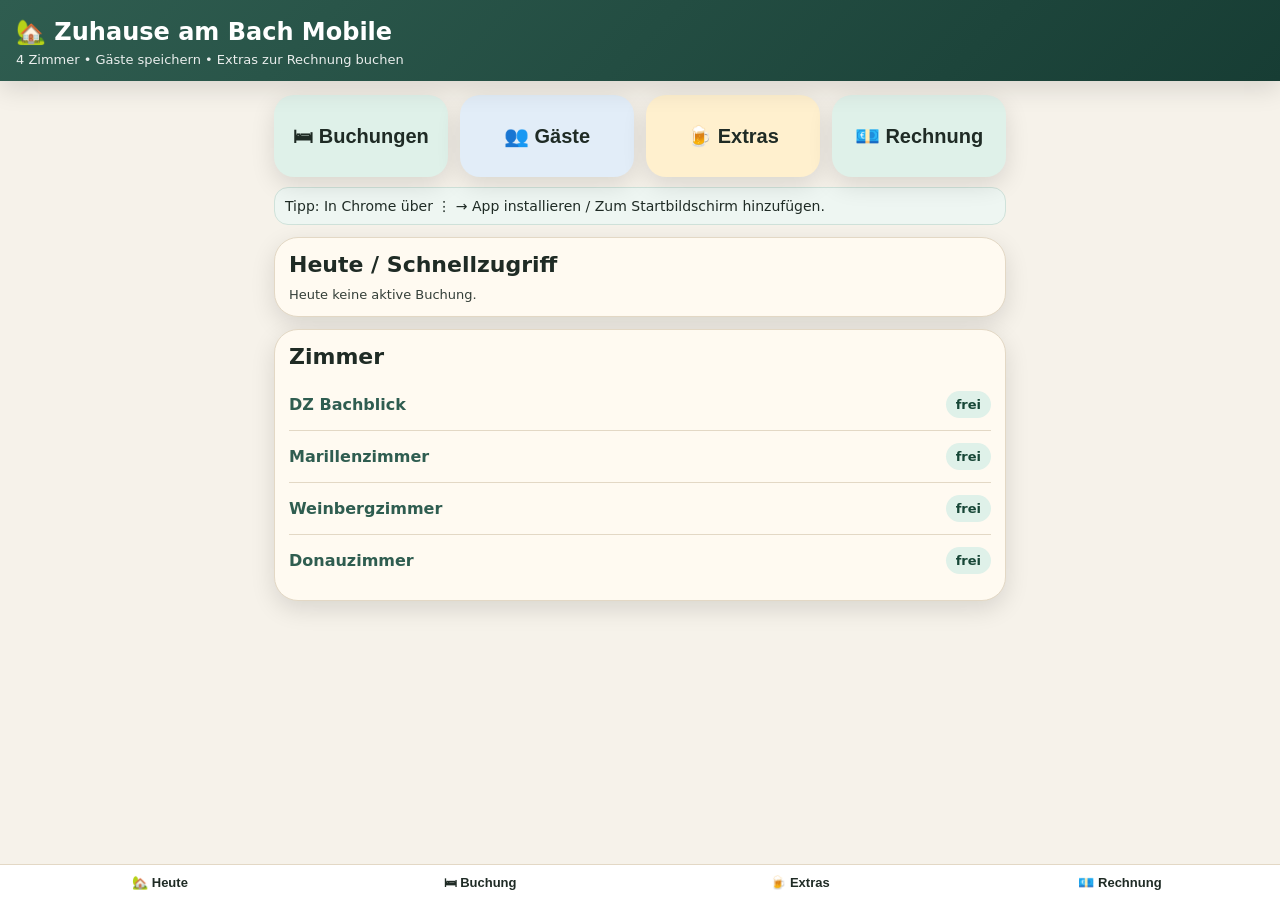
==== index.html @ 5437225a "V5 V5" ====
<!doctype html>
<html lang="de">
<head>
<meta charset="utf-8">
<meta name="viewport" content="width=device-width, initial-scale=1, viewport-fit=cover">
<meta name="theme-color" content="#2f5d50">
<link rel="manifest" href="manifest.webmanifest">
<link rel="apple-touch-icon" href="icon.svg">
<title>Zuhause am Bach Mobile</title>
<style>
:root{
  --bg:#f6f2ea; --card:#fffaf1; --ink:#1f2b25; --muted:#66736b;
  --green:#2f5d50; --gold:#d89b34; --red:#b64735; --blue:#456c93;
  --line:#e3d8c5; --shadow:0 8px 24px rgba(0,0,0,.12);
}
*{box-sizing:border-box}
body{margin:0;font-family:system-ui,-apple-system,Segoe UI,Roboto,Arial,sans-serif;background:var(--bg);color:var(--ink)}
header{position:sticky;top:0;z-index:10;background:linear-gradient(135deg,#2f5d50,#173d34);color:white;padding:18px 16px 14px;box-shadow:var(--shadow)}
h1{font-size:24px;margin:0 0 6px;font-weight:900}
.small{font-size:13px;opacity:.9}
main{padding:14px;max-width:760px;margin:0 auto 82px}
.grid{display:grid;grid-template-columns:1fr 1fr;gap:12px}
.btn,.bigbtn{border:0;border-radius:20px;padding:18px 12px;font-size:20px;font-weight:900;background:var(--card);box-shadow:var(--shadow);color:var(--ink);min-height:82px}
.bigbtn{width:100%;margin:8px 0;text-align:left}
.btn:active,.bigbtn:active{transform:scale(.98)}
.green{background:#dff1e9}.gold{background:#fff0ce}.red{background:#ffe1db}.blue{background:#e2edf8}
.card{background:var(--card);border:1px solid var(--line);border-radius:24px;padding:14px;margin:12px 0;box-shadow:var(--shadow)}
.card h2{margin:0 0 10px;font-size:22px}
.row{display:flex;gap:10px;align-items:center;justify-content:space-between;border-top:1px solid var(--line);padding:12px 0}
.row:first-of-type{border-top:0}
.pill{display:inline-block;border-radius:999px;padding:6px 10px;font-size:13px;font-weight:900;background:#eee}
.room{font-weight:900;color:var(--green)}
input,select,textarea{width:100%;font-size:18px;padding:14px;border-radius:14px;border:1px solid var(--line);background:white;margin:6px 0 10px}
label{font-weight:900;font-size:14px;color:var(--muted)}
.hidden{display:none}
.nav{position:fixed;bottom:0;left:0;right:0;background:white;border-top:1px solid var(--line);display:grid;grid-template-columns:repeat(4,1fr);gap:0;z-index:20}
.nav button{border:0;background:white;padding:10px 4px;font-size:13px;font-weight:900;color:var(--ink)}
.total{font-size:30px;font-weight:900;color:var(--green)}
.itembtn{font-size:18px;min-height:68px;padding:12px}
.danger{background:#ffe1db;color:#8a2416}
.ok{background:#dff1e9;color:#174737}
.notice{font-size:14px;background:#eef6f2;border:1px solid #cfe2da;border-radius:14px;padding:10px;margin-top:10px}
@media (min-width:700px){.grid{grid-template-columns:repeat(4,1fr)}}
</style>
</head>
<body>
<header>
  <h1>🏡 Zuhause am Bach Mobile</h1>
  <div class="small">4 Zimmer • Gäste speichern • Extras zur Rechnung buchen</div>
</header>

<main>
<section id="home">
  <div class="grid">
    <button class="btn green" onclick="show('bookings')">🛏 Buchungen</button>
    <button class="btn blue" onclick="show('guests')">👥 Gäste</button>
    <button class="btn gold" onclick="show('extras')">🍺 Extras</button>
    <button class="btn green" onclick="show('invoice')">💶 Rechnung</button>
  </div>
  <div class="notice" id="installHint">Tipp: In Chrome über ⋮ → App installieren / Zum Startbildschirm hinzufügen.</div>
  <div class="card">
    <h2>Heute / Schnellzugriff</h2>
    <div id="todayList"></div>
  </div>
  <div class="card">
    <h2>Zimmer</h2>
    <div id="roomStatus"></div>
  </div>
</section>

<section id="bookings" class="hidden">
  <button class="bigbtn green" onclick="newBooking()">➕ Neue Buchung</button>
  <div class="card"><h2>Buchungen</h2><div id="bookingList"></div></div>
</section>

<section id="guests" class="hidden">
  <button class="bigbtn green" onclick="newGuest()">➕ Neuen Gast hinzufügen</button>
  <div class="card">
    <h2>Gespeicherte Gäste</h2>
    <input id="guestSearch" placeholder="Gast suchen..." oninput="renderGuests()">
    <div id="guestList"></div>
  </div>
</section>

<section id="editGuest" class="hidden">
  <div class="card">
    <h2 id="guestFormTitle">Gast</h2>
    <input type="hidden" id="guestId">
    <label>Name</label><input id="guestName">
    <label>Telefon</label><input id="guestPhone">
    <label>E-Mail</label><input id="guestEmail">
    <label>Notizen</label><textarea id="guestNotes" rows="3"></textarea>
    <button class="bigbtn green" onclick="saveGuest()">💾 Gast speichern</button>
    <button class="bigbtn" onclick="show('guests')">Zurück</button>
  </div>
</section>

<section id="editBooking" class="hidden">
  <div class="card">
    <h2 id="bookingFormTitle">Buchung</h2>
    <input type="hidden" id="bookingId">
    <label>Gast</label><select id="bookingGuest"></select>
    <button class="bigbtn blue" onclick="newGuestFromBooking()">➕ Gast neu hinzufügen</button>
    <label>Zimmer</label><select id="bookingRoom"></select>
    <label>Anreise</label><input id="bookingArrival" type="date">
    <label>Abreise</label><input id="bookingDeparture" type="date">
    <label>Personen</label><input id="bookingPersons" type="number" min="1" value="2">
    <label>Zimmerpreis pro Nacht</label><input id="bookingPrice" type="number" step="0.01" value="89">
    <label>Frühstück</label>
    <select id="bookingBreakfast"><option value="kein">kein</option><option value="normal">normal</option><option value="vegetarisch">vegetarisch</option><option value="vegan">vegan</option></select>
    <button class="bigbtn green" onclick="saveBooking()">💾 Buchung speichern</button>
    <button class="bigbtn danger" onclick="deleteBooking()">🗑 Buchung löschen</button>
    <button class="bigbtn" onclick="show('bookings')">Zurück</button>
  </div>
</section>

<section id="extras" class="hidden">
  <div class="card"><h2>Gast / Buchung auswählen</h2><select id="activeBooking" onchange="setActiveBooking(this.value)"></select></div>
  <div class="card"><h2>Getränke</h2><div class="grid" id="drinkButtons"></div></div>
  <div class="card"><h2>Speisen</h2><div class="grid" id="foodButtons"></div></div>
  <div class="card">
    <h2>Freie Position</h2>
    <label>Text</label><input id="customText" placeholder="z.B. Marillenkuchen">
    <label>Betrag €</label><input id="customPrice" type="number" step="0.01" placeholder="0.00">
    <button class="bigbtn green" onclick="addCustom()">➕ Zur Rechnung</button>
  </div>
</section>

<section id="invoice" class="hidden">
  <div class="card">
    <h2>Rechnung / Extras</h2>
    <select id="invoiceBooking" onchange="setActiveBooking(this.value)"></select>
    <div id="invoiceDetails"></div>
    <button class="bigbtn blue" onclick="copyInvoice()">📋 Rechnungstext kopieren</button>
    <button class="bigbtn gold" onclick="exportJson()">⬇ Export JSON</button>
    <button class="bigbtn danger" onclick="clearExtras()">🧹 Extras löschen</button>
  </div>
</section>
</main>

<nav class="nav">
  <button onclick="show('home')">🏡 Heute</button>
  <button onclick="show('bookings')">🛏 Buchung</button>
  <button onclick="show('extras')">🍺 Extras</button>
  <button onclick="show('invoice')">💶 Rechnung</button>
</nav>

<script>
const rooms = ["DZ Bachblick", "Marillenzimmer", "Weinbergzimmer", "Donauzimmer"];
const drinks = [["Cola",3.50],["Fanta",3.50],["Bier",4.00],["Radler",4.00],["Wein 1/8",3.80],["Mineral",2.80],["Kaffee",2.80],["Tee",2.50]];
const foods = [["Frühstück",12.00],["Gulasch",12.00],["Schinkenplatte",11.00],["Gemischter Salat",7.50],["Grillteller klein",14.00],["Marillenkuchen",4.50]];
let data = JSON.parse(localStorage.getItem("zabMobileV5Pages") || "null") || {
  guests:[{id:"G1",name:"Devich Armin",phone:"",email:"",notes:""},{id:"G2",name:"Paul Artner",phone:"",email:"",notes:""}],
  bookings:[], extras:{}, activeBooking:null
};
function save(){ localStorage.setItem("zabMobileV5Pages", JSON.stringify(data)); renderAll(); }
function show(id){ document.querySelectorAll("main>section").forEach(s=>s.classList.add("hidden")); document.getElementById(id).classList.remove("hidden"); renderAll(); }
function makeId(prefix){ return prefix + Date.now().toString(36) + Math.random().toString(36).slice(2,6); }
function guestName(gid){ return (data.guests.find(g=>g.id===gid)||{}).name || "Unbekannt"; }
function nights(a,d){ if(!a||!d) return 0; return Math.max(0, Math.round((new Date(d)-new Date(a))/(86400000))); }
function renderAll(){ renderRoomSelects(); renderGuests(); renderBookings(); renderActiveSelects(); renderItems(); renderInvoice(); renderHome(); }
function renderRoomSelects(){ let s=document.getElementById("bookingRoom"); if(s) s.innerHTML=rooms.map(r=>`<option>${r}</option>`).join(""); }
function renderGuestSelect(){ let s=document.getElementById("bookingGuest"); s.innerHTML=data.guests.map(g=>`<option value="${g.id}">${g.name}</option>`).join(""); }
function newGuest(){ guestFormTitle.textContent="Neuer Gast"; guestId.value=""; guestName.value=""; guestPhone.value=""; guestEmail.value=""; guestNotes.value=""; show("editGuest"); }
function editGuest(gid){ let g=data.guests.find(x=>x.id===gid); if(!g) return; guestFormTitle.textContent="Gast bearbeiten"; guestId.value=g.id; guestName.value=g.name; guestPhone.value=g.phone||""; guestEmail.value=g.email||""; guestNotes.value=g.notes||""; show("editGuest"); }
function saveGuest(){ let gid=guestId.value || makeId("G"); let g=data.guests.find(x=>x.id===gid); if(!g){ g={id:gid}; data.guests.push(g); } g.name=guestName.value.trim()||"Neuer Gast"; g.phone=guestPhone.value.trim(); g.email=guestEmail.value.trim(); g.notes=guestNotes.value.trim(); save(); show("guests"); }
function newGuestFromBooking(){ newGuest(); }
function renderGuests(){ let q=(document.getElementById("guestSearch")?.value||"").toLowerCase(); let list=document.getElementById("guestList"); if(!list) return; let rows=data.guests.filter(g=>g.name.toLowerCase().includes(q)|| (g.phone||"").includes(q)); list.innerHTML=rows.map(g=>`<div class="row" onclick="editGuest('${g.id}')"><div><b>${g.name}</b><br><span class="small">${g.phone||"keine Telefonnummer"}</span></div><span class="pill">öffnen</span></div>`).join("") || "<div class='small'>Keine Gäste gefunden.</div>"; }
function newBooking(){ renderGuestSelect(); bookingFormTitle.textContent="Neue Buchung"; bookingId.value=""; bookingArrival.value=new Date().toISOString().slice(0,10); bookingDeparture.value=new Date(Date.now()+86400000).toISOString().slice(0,10); bookingPersons.value=2; bookingPrice.value=89; bookingBreakfast.value="kein"; bookingRoom.value=rooms[0]; show("editBooking"); }
function editBooking(bid){ let b=data.bookings.find(x=>x.id===bid); if(!b) return; renderGuestSelect(); bookingFormTitle.textContent="Buchung bearbeiten"; bookingId.value=b.id; bookingGuest.value=b.guestId; bookingRoom.value=b.room; bookingArrival.value=b.arrival; bookingDeparture.value=b.departure; bookingPersons.value=b.persons; bookingPrice.value=b.price; bookingBreakfast.value=b.breakfast||"kein"; show("editBooking"); }
function overlap(a1,d1,a2,d2){ return a1 < d2 && a2 < d1; }
function saveBooking(){ let bid=bookingId.value || makeId("B"); let room=bookingRoom.value, a=bookingArrival.value, d=bookingDeparture.value; let conflict=data.bookings.find(b=>b.id!==bid && b.room===room && overlap(a,d,b.arrival,b.departure)); if(conflict){ alert("Doppelbelegung: "+room+" ist in diesem Zeitraum bereits von "+guestName(conflict.guestId)+" belegt."); return; } let b=data.bookings.find(x=>x.id===bid); if(!b){ b={id:bid}; data.bookings.push(b); } b.guestId=bookingGuest.value; b.room=room; b.arrival=a; b.departure=d; b.persons=Number(bookingPersons.value||1); b.price=Number(bookingPrice.value||0); b.breakfast=bookingBreakfast.value; data.activeBooking=bid; save(); show("bookings"); }
function deleteBooking(){ let bid=bookingId.value; if(!bid) return show("bookings"); if(confirm("Buchung wirklich löschen?")){ data.bookings=data.bookings.filter(b=>b.id!==bid); delete data.extras[bid]; if(data.activeBooking===bid) data.activeBooking=null; save(); show("bookings"); } }
function renderBookings(){ let list=document.getElementById("bookingList"); if(!list) return; let sorted=[...data.bookings].sort((a,b)=>a.arrival.localeCompare(b.arrival)); list.innerHTML=sorted.map(b=>`<div class="row" onclick="editBooking('${b.id}')"><div><b>${guestName(b.guestId)}</b><br><span class="room">${b.room}</span> · ${b.arrival} bis ${b.departure} · ${b.persons} Pers. · ${b.breakfast}</div><span class="pill">${nights(b.arrival,b.departure)} Nä.</span></div>`).join("") || "<div class='small'>Noch keine Buchungen.</div>"; }
function renderActiveSelects(){ let opts=data.bookings.map(b=>`<option value="${b.id}">${b.room} – ${guestName(b.guestId)} (${b.arrival})</option>`).join(""); ["activeBooking","invoiceBooking"].forEach(id=>{ let s=document.getElementById(id); if(!s) return; s.innerHTML=opts || "<option>Keine Buchung</option>"; if(data.activeBooking) s.value=data.activeBooking; }); }
function setActiveBooking(bid){ data.activeBooking=bid; save(); }
function renderItems(){ let db=document.getElementById("drinkButtons"), fb=document.getElementById("foodButtons"); if(db) db.innerHTML=drinks.map(x=>`<button class="btn itembtn blue" onclick="addExtra('${x[0]}',${x[1]})">➕ ${x[0]}<br>${x[1].toFixed(2)} €</button>`).join(""); if(fb) fb.innerHTML=foods.map(x=>`<button class="btn itembtn gold" onclick="addExtra('${x[0]}',${x[1]})">➕ ${x[0]}<br>${x[1].toFixed(2)} €</button>`).join(""); }
function addExtra(text,price){ let bid=data.activeBooking || data.bookings[0]?.id; if(!bid){ alert("Bitte zuerst eine Buchung anlegen/auswählen."); return; } data.activeBooking=bid; data.extras[bid]=data.extras[bid]||[]; data.extras[bid].push({id:makeId("E"),text,price:Number(price),qty:1,ts:new Date().toISOString()}); save(); alert(text+" zur Rechnung hinzugefügt."); }
function addCustom(){ let t=customText.value.trim(), p=Number(customPrice.value||0); if(!t || !p){ alert("Bitte Text und Betrag eingeben."); return; } addExtra(t,p); customText.value=""; customPrice.value=""; }
function clearExtras(){ let bid=data.activeBooking; if(!bid) return; if(confirm("Extras dieser Buchung löschen?")){ data.extras[bid]=[]; save(); } }
function renderInvoice(){ let box=document.getElementById("invoiceDetails"); if(!box) return; let bid=data.activeBooking || data.bookings[0]?.id; data.activeBooking=bid; let b=data.bookings.find(x=>x.id===bid); if(!b){ box.innerHTML="<p>Keine Buchung ausgewählt.</p>"; return; } let ex=data.extras[bid]||[]; let roomTotal=nights(b.arrival,b.departure)*Number(b.price||0); let extraTotal=ex.reduce((s,e)=>s+e.price*e.qty,0); box.innerHTML=`<h2>${guestName(b.guestId)}</h2><p><b>${b.room}</b><br>${b.arrival} bis ${b.departure}</p><div class="row"><div>Zimmer</div><b>${roomTotal.toFixed(2)} €</b></div>${ex.map(e=>`<div class="row"><div>${e.qty}× ${e.text}</div><b>${(e.qty*e.price).toFixed(2)} €</b></div>`).join("")}<div class="row"><div class="total">Gesamt</div><div class="total">${(roomTotal+extraTotal).toFixed(2)} €</div></div>`; }
function invoiceText(){ let bid=data.activeBooking || data.bookings[0]?.id; let b=data.bookings.find(x=>x.id===bid); if(!b) return ""; let ex=data.extras[bid]||[]; let roomTotal=nights(b.arrival,b.departure)*Number(b.price||0); let lines=[`Rechnung ${guestName(b.guestId)}`,`${b.room}: ${b.arrival} bis ${b.departure}`,`Zimmer: ${roomTotal.toFixed(2)} €`]; ex.forEach(e=>lines.push(`${e.qty}x ${e.text}: ${(e.qty*e.price).toFixed(2)} €`)); lines.push(`Gesamt: ${(roomTotal+ex.reduce((s,e)=>s+e.price*e.qty,0)).toFixed(2)} €`); return lines.join("\n"); }
function copyInvoice(){ navigator.clipboard.writeText(invoiceText()); alert("Rechnungstext kopiert."); }
function exportJson(){ let blob=new Blob([JSON.stringify(data,null,2)],{type:"application/json"}); let a=document.createElement("a"); a.href=URL.createObjectURL(blob); a.download="zab_mobile_export.json"; a.click(); }
function renderHome(){ let today=new Date().toISOString().slice(0,10); let todayBookings=data.bookings.filter(b=>b.arrival<=today && b.departure>=today); let tl=document.getElementById("todayList"); if(tl) tl.innerHTML=todayBookings.map(b=>`<div class="row"><div><b>${guestName(b.guestId)}</b><br><span class="room">${b.room}</span> · ${b.breakfast}</div><span class="pill">${b.persons} Pers.</span></div>`).join("") || "<div class='small'>Heute keine aktive Buchung.</div>"; let rs=document.getElementById("roomStatus"); if(rs) rs.innerHTML=rooms.map(r=>{ let b=todayBookings.find(x=>x.room===r); return `<div class="row"><div class="room">${r}</div><span class="pill ${b?'blue':'ok'}">${b?guestName(b.guestId):'frei'}</span></div>` }).join(""); }
if("serviceWorker" in navigator){ navigator.serviceWorker.register("./sw.js").catch(()=>{}); }
window.addEventListener("beforeinstallprompt", e=>{ window.deferredPrompt=e; document.getElementById("installHint").textContent="Chrome: Diese App kann installiert werden. Menü ⋮ oder Installieren-Hinweis verwenden."; });
renderAll();
</script>
</body>
</html>
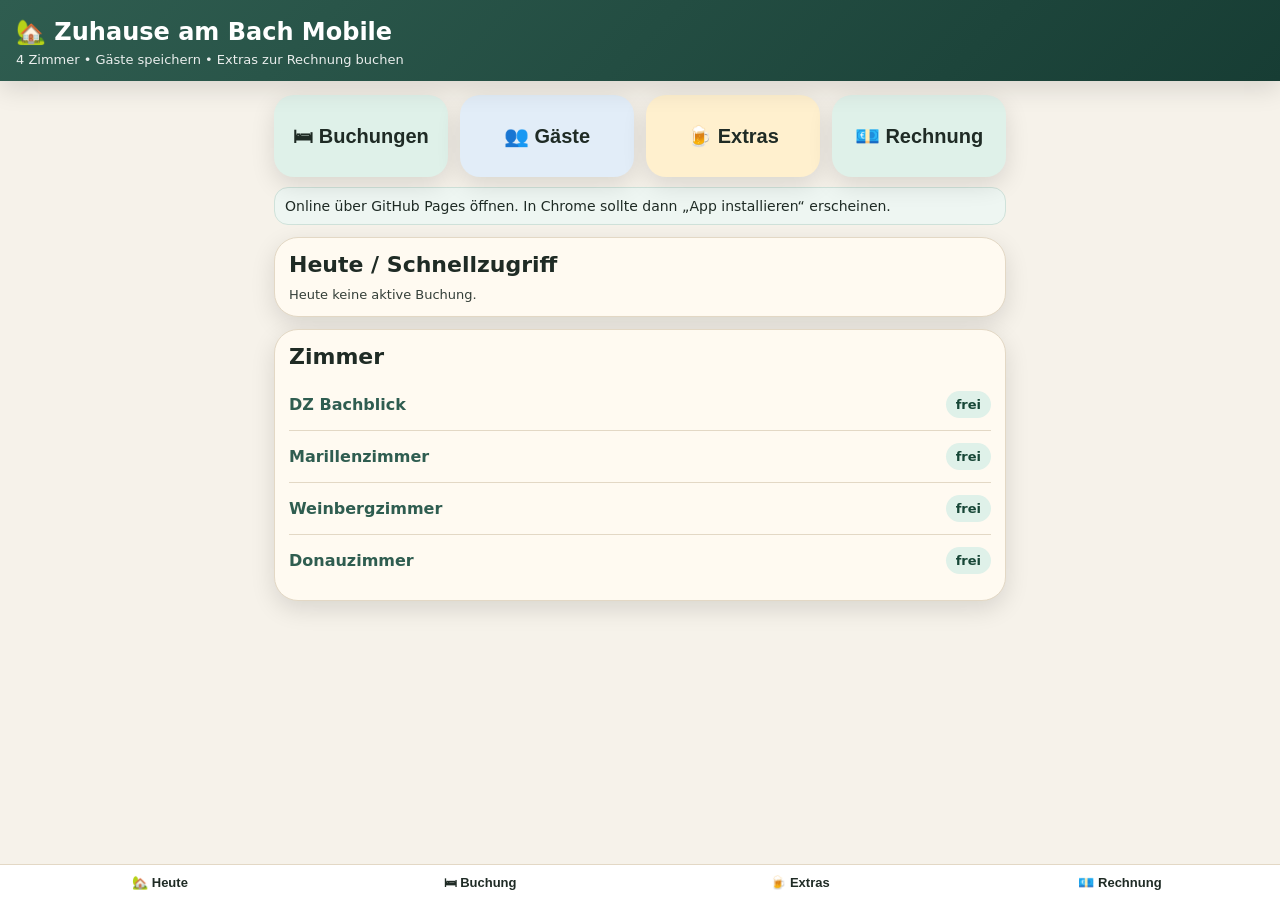
==== commit 60357069: "V6 V6" ====
--- a/index.html
+++ b/index.html
@@ -4,188 +4,59 @@
 <meta charset="utf-8">
 <meta name="viewport" content="width=device-width, initial-scale=1, viewport-fit=cover">
 <meta name="theme-color" content="#2f5d50">
-<link rel="manifest" href="manifest.webmanifest">
-<link rel="apple-touch-icon" href="icon.svg">
+<link rel="manifest" href="./manifest.webmanifest">
+<link rel="icon" href="./icon.svg" type="image/svg+xml">
 <title>Zuhause am Bach Mobile</title>
 <style>
-:root{
-  --bg:#f6f2ea; --card:#fffaf1; --ink:#1f2b25; --muted:#66736b;
-  --green:#2f5d50; --gold:#d89b34; --red:#b64735; --blue:#456c93;
-  --line:#e3d8c5; --shadow:0 8px 24px rgba(0,0,0,.12);
-}
-*{box-sizing:border-box}
-body{margin:0;font-family:system-ui,-apple-system,Segoe UI,Roboto,Arial,sans-serif;background:var(--bg);color:var(--ink)}
+:root{--bg:#f6f2ea;--card:#fffaf1;--ink:#1f2b25;--muted:#66736b;--green:#2f5d50;--gold:#d89b34;--red:#b64735;--blue:#456c93;--line:#e3d8c5;--shadow:0 8px 24px rgba(0,0,0,.12)}
+*{box-sizing:border-box}body{margin:0;font-family:system-ui,-apple-system,Segoe UI,Roboto,Arial,sans-serif;background:var(--bg);color:var(--ink)}
 header{position:sticky;top:0;z-index:10;background:linear-gradient(135deg,#2f5d50,#173d34);color:white;padding:18px 16px 14px;box-shadow:var(--shadow)}
-h1{font-size:24px;margin:0 0 6px;font-weight:900}
-.small{font-size:13px;opacity:.9}
-main{padding:14px;max-width:760px;margin:0 auto 82px}
-.grid{display:grid;grid-template-columns:1fr 1fr;gap:12px}
-.btn,.bigbtn{border:0;border-radius:20px;padding:18px 12px;font-size:20px;font-weight:900;background:var(--card);box-shadow:var(--shadow);color:var(--ink);min-height:82px}
-.bigbtn{width:100%;margin:8px 0;text-align:left}
-.btn:active,.bigbtn:active{transform:scale(.98)}
-.green{background:#dff1e9}.gold{background:#fff0ce}.red{background:#ffe1db}.blue{background:#e2edf8}
-.card{background:var(--card);border:1px solid var(--line);border-radius:24px;padding:14px;margin:12px 0;box-shadow:var(--shadow)}
-.card h2{margin:0 0 10px;font-size:22px}
-.row{display:flex;gap:10px;align-items:center;justify-content:space-between;border-top:1px solid var(--line);padding:12px 0}
-.row:first-of-type{border-top:0}
-.pill{display:inline-block;border-radius:999px;padding:6px 10px;font-size:13px;font-weight:900;background:#eee}
-.room{font-weight:900;color:var(--green)}
+h1{font-size:24px;margin:0 0 6px;font-weight:900}.small{font-size:13px;opacity:.9}main{padding:14px;max-width:760px;margin:0 auto 82px}
+.grid{display:grid;grid-template-columns:1fr 1fr;gap:12px}.btn,.bigbtn{border:0;border-radius:20px;padding:18px 12px;font-size:20px;font-weight:900;background:var(--card);box-shadow:var(--shadow);color:var(--ink);min-height:82px}
+.bigbtn{width:100%;margin:8px 0;text-align:left}.btn:active,.bigbtn:active{transform:scale(.98)}.green{background:#dff1e9}.gold{background:#fff0ce}.red{background:#ffe1db}.blue{background:#e2edf8}
+.card{background:var(--card);border:1px solid var(--line);border-radius:24px;padding:14px;margin:12px 0;box-shadow:var(--shadow)}.card h2{margin:0 0 10px;font-size:22px}
+.row{display:flex;gap:10px;align-items:center;justify-content:space-between;border-top:1px solid var(--line);padding:12px 0}.row:first-of-type{border-top:0}
+.pill{display:inline-block;border-radius:999px;padding:6px 10px;font-size:13px;font-weight:900;background:#eee}.room{font-weight:900;color:var(--green)}
 input,select,textarea{width:100%;font-size:18px;padding:14px;border-radius:14px;border:1px solid var(--line);background:white;margin:6px 0 10px}
-label{font-weight:900;font-size:14px;color:var(--muted)}
-.hidden{display:none}
-.nav{position:fixed;bottom:0;left:0;right:0;background:white;border-top:1px solid var(--line);display:grid;grid-template-columns:repeat(4,1fr);gap:0;z-index:20}
-.nav button{border:0;background:white;padding:10px 4px;font-size:13px;font-weight:900;color:var(--ink)}
-.total{font-size:30px;font-weight:900;color:var(--green)}
-.itembtn{font-size:18px;min-height:68px;padding:12px}
-.danger{background:#ffe1db;color:#8a2416}
-.ok{background:#dff1e9;color:#174737}
-.notice{font-size:14px;background:#eef6f2;border:1px solid #cfe2da;border-radius:14px;padding:10px;margin-top:10px}
-@media (min-width:700px){.grid{grid-template-columns:repeat(4,1fr)}}
+label{font-weight:900;font-size:14px;color:var(--muted)}.hidden{display:none}.nav{position:fixed;bottom:0;left:0;right:0;background:white;border-top:1px solid var(--line);display:grid;grid-template-columns:repeat(4,1fr);z-index:20}
+.nav button{border:0;background:white;padding:10px 4px;font-size:13px;font-weight:900;color:var(--ink)}.total{font-size:30px;font-weight:900;color:var(--green)}.itembtn{font-size:18px;min-height:68px;padding:12px}.danger{background:#ffe1db;color:#8a2416}.ok{background:#dff1e9;color:#174737}.notice{font-size:14px;background:#eef6f2;border:1px solid #cfe2da;border-radius:14px;padding:10px;margin-top:10px}@media (min-width:700px){.grid{grid-template-columns:repeat(4,1fr)}}
 </style>
 </head>
 <body>
-<header>
-  <h1>🏡 Zuhause am Bach Mobile</h1>
-  <div class="small">4 Zimmer • Gäste speichern • Extras zur Rechnung buchen</div>
-</header>
-
+<header><h1>🏡 Zuhause am Bach Mobile</h1><div class="small">4 Zimmer • Gäste speichern • Extras zur Rechnung buchen</div></header>
 <main>
-<section id="home">
-  <div class="grid">
-    <button class="btn green" onclick="show('bookings')">🛏 Buchungen</button>
-    <button class="btn blue" onclick="show('guests')">👥 Gäste</button>
-    <button class="btn gold" onclick="show('extras')">🍺 Extras</button>
-    <button class="btn green" onclick="show('invoice')">💶 Rechnung</button>
-  </div>
-  <div class="notice" id="installHint">Tipp: In Chrome über ⋮ → App installieren / Zum Startbildschirm hinzufügen.</div>
-  <div class="card">
-    <h2>Heute / Schnellzugriff</h2>
-    <div id="todayList"></div>
-  </div>
-  <div class="card">
-    <h2>Zimmer</h2>
-    <div id="roomStatus"></div>
-  </div>
-</section>
-
-<section id="bookings" class="hidden">
-  <button class="bigbtn green" onclick="newBooking()">➕ Neue Buchung</button>
-  <div class="card"><h2>Buchungen</h2><div id="bookingList"></div></div>
-</section>
-
-<section id="guests" class="hidden">
-  <button class="bigbtn green" onclick="newGuest()">➕ Neuen Gast hinzufügen</button>
-  <div class="card">
-    <h2>Gespeicherte Gäste</h2>
-    <input id="guestSearch" placeholder="Gast suchen..." oninput="renderGuests()">
-    <div id="guestList"></div>
-  </div>
-</section>
-
-<section id="editGuest" class="hidden">
-  <div class="card">
-    <h2 id="guestFormTitle">Gast</h2>
-    <input type="hidden" id="guestId">
-    <label>Name</label><input id="guestName">
-    <label>Telefon</label><input id="guestPhone">
-    <label>E-Mail</label><input id="guestEmail">
-    <label>Notizen</label><textarea id="guestNotes" rows="3"></textarea>
-    <button class="bigbtn green" onclick="saveGuest()">💾 Gast speichern</button>
-    <button class="bigbtn" onclick="show('guests')">Zurück</button>
-  </div>
-</section>
-
-<section id="editBooking" class="hidden">
-  <div class="card">
-    <h2 id="bookingFormTitle">Buchung</h2>
-    <input type="hidden" id="bookingId">
-    <label>Gast</label><select id="bookingGuest"></select>
-    <button class="bigbtn blue" onclick="newGuestFromBooking()">➕ Gast neu hinzufügen</button>
-    <label>Zimmer</label><select id="bookingRoom"></select>
-    <label>Anreise</label><input id="bookingArrival" type="date">
-    <label>Abreise</label><input id="bookingDeparture" type="date">
-    <label>Personen</label><input id="bookingPersons" type="number" min="1" value="2">
-    <label>Zimmerpreis pro Nacht</label><input id="bookingPrice" type="number" step="0.01" value="89">
-    <label>Frühstück</label>
-    <select id="bookingBreakfast"><option value="kein">kein</option><option value="normal">normal</option><option value="vegetarisch">vegetarisch</option><option value="vegan">vegan</option></select>
-    <button class="bigbtn green" onclick="saveBooking()">💾 Buchung speichern</button>
-    <button class="bigbtn danger" onclick="deleteBooking()">🗑 Buchung löschen</button>
-    <button class="bigbtn" onclick="show('bookings')">Zurück</button>
-  </div>
-</section>
-
-<section id="extras" class="hidden">
-  <div class="card"><h2>Gast / Buchung auswählen</h2><select id="activeBooking" onchange="setActiveBooking(this.value)"></select></div>
-  <div class="card"><h2>Getränke</h2><div class="grid" id="drinkButtons"></div></div>
-  <div class="card"><h2>Speisen</h2><div class="grid" id="foodButtons"></div></div>
-  <div class="card">
-    <h2>Freie Position</h2>
-    <label>Text</label><input id="customText" placeholder="z.B. Marillenkuchen">
-    <label>Betrag €</label><input id="customPrice" type="number" step="0.01" placeholder="0.00">
-    <button class="bigbtn green" onclick="addCustom()">➕ Zur Rechnung</button>
-  </div>
-</section>
-
-<section id="invoice" class="hidden">
-  <div class="card">
-    <h2>Rechnung / Extras</h2>
-    <select id="invoiceBooking" onchange="setActiveBooking(this.value)"></select>
-    <div id="invoiceDetails"></div>
-    <button class="bigbtn blue" onclick="copyInvoice()">📋 Rechnungstext kopieren</button>
-    <button class="bigbtn gold" onclick="exportJson()">⬇ Export JSON</button>
-    <button class="bigbtn danger" onclick="clearExtras()">🧹 Extras löschen</button>
-  </div>
-</section>
+<section id="home"><div class="grid"><button class="btn green" onclick="show('bookings')">🛏 Buchungen</button><button class="btn blue" onclick="show('guests')">👥 Gäste</button><button class="btn gold" onclick="show('extras')">🍺 Extras</button><button class="btn green" onclick="show('invoice')">💶 Rechnung</button></div><div class="notice" id="installHint">Online über GitHub Pages öffnen. In Chrome sollte dann „App installieren“ erscheinen.</div><div class="card"><h2>Heute / Schnellzugriff</h2><div id="todayList"></div></div><div class="card"><h2>Zimmer</h2><div id="roomStatus"></div></div></section>
+<section id="bookings" class="hidden"><button class="bigbtn green" onclick="newBooking()">➕ Neue Buchung</button><div class="card"><h2>Buchungen</h2><div id="bookingList"></div></div></section>
+<section id="guests" class="hidden"><button class="bigbtn green" onclick="newGuest()">➕ Neuen Gast hinzufügen</button><div class="card"><h2>Gespeicherte Gäste</h2><input id="guestSearch" placeholder="Gast suchen..." oninput="renderGuests()"><div id="guestList"></div></div></section>
+<section id="editGuest" class="hidden"><div class="card"><h2 id="guestFormTitle">Gast</h2><input type="hidden" id="guestId"><label>Name</label><input id="guestName"><label>Telefon</label><input id="guestPhone"><label>E-Mail</label><input id="guestEmail"><label>Notizen</label><textarea id="guestNotes" rows="3"></textarea><button class="bigbtn green" onclick="saveGuest()">💾 Gast speichern</button><button class="bigbtn" onclick="show('guests')">Zurück</button></div></section>
+<section id="editBooking" class="hidden"><div class="card"><h2 id="bookingFormTitle">Buchung</h2><input type="hidden" id="bookingId"><label>Gast</label><select id="bookingGuest"></select><button class="bigbtn blue" onclick="newGuestFromBooking()">➕ Gast neu hinzufügen</button><label>Zimmer</label><select id="bookingRoom"></select><label>Anreise</label><input id="bookingArrival" type="date"><label>Abreise</label><input id="bookingDeparture" type="date"><label>Personen</label><input id="bookingPersons" type="number" min="1" value="2"><label>Zimmerpreis pro Nacht</label><input id="bookingPrice" type="number" step="0.01" value="89"><label>Frühstück</label><select id="bookingBreakfast"><option value="kein">kein</option><option value="normal">normal</option><option value="vegetarisch">vegetarisch</option><option value="vegan">vegan</option></select><button class="bigbtn green" onclick="saveBooking()">💾 Buchung speichern</button><button class="bigbtn danger" onclick="deleteBooking()">🗑 Buchung löschen</button><button class="bigbtn" onclick="show('bookings')">Zurück</button></div></section>
+<section id="extras" class="hidden"><div class="card"><h2>Gast / Buchung auswählen</h2><select id="activeBooking" onchange="setActiveBooking(this.value)"></select></div><div class="card"><h2>Getränke</h2><div class="grid" id="drinkButtons"></div></div><div class="card"><h2>Speisen</h2><div class="grid" id="foodButtons"></div></div><div class="card"><h2>Freie Position</h2><label>Text</label><input id="customText" placeholder="z.B. Marillenkuchen"><label>Betrag €</label><input id="customPrice" type="number" step="0.01" placeholder="0.00"><button class="bigbtn green" onclick="addCustom()">➕ Zur Rechnung</button></div></section>
+<section id="invoice" class="hidden"><div class="card"><h2>Rechnung / Extras</h2><select id="invoiceBooking" onchange="setActiveBooking(this.value)"></select><div id="invoiceDetails"></div><button class="bigbtn blue" onclick="copyInvoice()">📋 Rechnungstext kopieren</button><button class="bigbtn gold" onclick="exportJson()">⬇ Export JSON</button><button class="bigbtn danger" onclick="clearExtras()">🧹 Extras löschen</button></div></section>
 </main>
-
-<nav class="nav">
-  <button onclick="show('home')">🏡 Heute</button>
-  <button onclick="show('bookings')">🛏 Buchung</button>
-  <button onclick="show('extras')">🍺 Extras</button>
-  <button onclick="show('invoice')">💶 Rechnung</button>
-</nav>
-
+<nav class="nav"><button onclick="show('home')">🏡 Heute</button><button onclick="show('bookings')">🛏 Buchung</button><button onclick="show('extras')">🍺 Extras</button><button onclick="show('invoice')">💶 Rechnung</button></nav>
 <script>
-const rooms = ["DZ Bachblick", "Marillenzimmer", "Weinbergzimmer", "Donauzimmer"];
-const drinks = [["Cola",3.50],["Fanta",3.50],["Bier",4.00],["Radler",4.00],["Wein 1/8",3.80],["Mineral",2.80],["Kaffee",2.80],["Tee",2.50]];
-const foods = [["Frühstück",12.00],["Gulasch",12.00],["Schinkenplatte",11.00],["Gemischter Salat",7.50],["Grillteller klein",14.00],["Marillenkuchen",4.50]];
-let data = JSON.parse(localStorage.getItem("zabMobileV5Pages") || "null") || {
-  guests:[{id:"G1",name:"Devich Armin",phone:"",email:"",notes:""},{id:"G2",name:"Paul Artner",phone:"",email:"",notes:""}],
-  bookings:[], extras:{}, activeBooking:null
-};
-function save(){ localStorage.setItem("zabMobileV5Pages", JSON.stringify(data)); renderAll(); }
-function show(id){ document.querySelectorAll("main>section").forEach(s=>s.classList.add("hidden")); document.getElementById(id).classList.remove("hidden"); renderAll(); }
-function makeId(prefix){ return prefix + Date.now().toString(36) + Math.random().toString(36).slice(2,6); }
-function guestName(gid){ return (data.guests.find(g=>g.id===gid)||{}).name || "Unbekannt"; }
-function nights(a,d){ if(!a||!d) return 0; return Math.max(0, Math.round((new Date(d)-new Date(a))/(86400000))); }
-function renderAll(){ renderRoomSelects(); renderGuests(); renderBookings(); renderActiveSelects(); renderItems(); renderInvoice(); renderHome(); }
-function renderRoomSelects(){ let s=document.getElementById("bookingRoom"); if(s) s.innerHTML=rooms.map(r=>`<option>${r}</option>`).join(""); }
-function renderGuestSelect(){ let s=document.getElementById("bookingGuest"); s.innerHTML=data.guests.map(g=>`<option value="${g.id}">${g.name}</option>`).join(""); }
-function newGuest(){ guestFormTitle.textContent="Neuer Gast"; guestId.value=""; guestName.value=""; guestPhone.value=""; guestEmail.value=""; guestNotes.value=""; show("editGuest"); }
-function editGuest(gid){ let g=data.guests.find(x=>x.id===gid); if(!g) return; guestFormTitle.textContent="Gast bearbeiten"; guestId.value=g.id; guestName.value=g.name; guestPhone.value=g.phone||""; guestEmail.value=g.email||""; guestNotes.value=g.notes||""; show("editGuest"); }
-function saveGuest(){ let gid=guestId.value || makeId("G"); let g=data.guests.find(x=>x.id===gid); if(!g){ g={id:gid}; data.guests.push(g); } g.name=guestName.value.trim()||"Neuer Gast"; g.phone=guestPhone.value.trim(); g.email=guestEmail.value.trim(); g.notes=guestNotes.value.trim(); save(); show("guests"); }
-function newGuestFromBooking(){ newGuest(); }
-function renderGuests(){ let q=(document.getElementById("guestSearch")?.value||"").toLowerCase(); let list=document.getElementById("guestList"); if(!list) return; let rows=data.guests.filter(g=>g.name.toLowerCase().includes(q)|| (g.phone||"").includes(q)); list.innerHTML=rows.map(g=>`<div class="row" onclick="editGuest('${g.id}')"><div><b>${g.name}</b><br><span class="small">${g.phone||"keine Telefonnummer"}</span></div><span class="pill">öffnen</span></div>`).join("") || "<div class='small'>Keine Gäste gefunden.</div>"; }
-function newBooking(){ renderGuestSelect(); bookingFormTitle.textContent="Neue Buchung"; bookingId.value=""; bookingArrival.value=new Date().toISOString().slice(0,10); bookingDeparture.value=new Date(Date.now()+86400000).toISOString().slice(0,10); bookingPersons.value=2; bookingPrice.value=89; bookingBreakfast.value="kein"; bookingRoom.value=rooms[0]; show("editBooking"); }
-function editBooking(bid){ let b=data.bookings.find(x=>x.id===bid); if(!b) return; renderGuestSelect(); bookingFormTitle.textContent="Buchung bearbeiten"; bookingId.value=b.id; bookingGuest.value=b.guestId; bookingRoom.value=b.room; bookingArrival.value=b.arrival; bookingDeparture.value=b.departure; bookingPersons.value=b.persons; bookingPrice.value=b.price; bookingBreakfast.value=b.breakfast||"kein"; show("editBooking"); }
-function overlap(a1,d1,a2,d2){ return a1 < d2 && a2 < d1; }
-function saveBooking(){ let bid=bookingId.value || makeId("B"); let room=bookingRoom.value, a=bookingArrival.value, d=bookingDeparture.value; let conflict=data.bookings.find(b=>b.id!==bid && b.room===room && overlap(a,d,b.arrival,b.departure)); if(conflict){ alert("Doppelbelegung: "+room+" ist in diesem Zeitraum bereits von "+guestName(conflict.guestId)+" belegt."); return; } let b=data.bookings.find(x=>x.id===bid); if(!b){ b={id:bid}; data.bookings.push(b); } b.guestId=bookingGuest.value; b.room=room; b.arrival=a; b.departure=d; b.persons=Number(bookingPersons.value||1); b.price=Number(bookingPrice.value||0); b.breakfast=bookingBreakfast.value; data.activeBooking=bid; save(); show("bookings"); }
-function deleteBooking(){ let bid=bookingId.value; if(!bid) return show("bookings"); if(confirm("Buchung wirklich löschen?")){ data.bookings=data.bookings.filter(b=>b.id!==bid); delete data.extras[bid]; if(data.activeBooking===bid) data.activeBooking=null; save(); show("bookings"); } }
-function renderBookings(){ let list=document.getElementById("bookingList"); if(!list) return; let sorted=[...data.bookings].sort((a,b)=>a.arrival.localeCompare(b.arrival)); list.innerHTML=sorted.map(b=>`<div class="row" onclick="editBooking('${b.id}')"><div><b>${guestName(b.guestId)}</b><br><span class="room">${b.room}</span> · ${b.arrival} bis ${b.departure} · ${b.persons} Pers. · ${b.breakfast}</div><span class="pill">${nights(b.arrival,b.departure)} Nä.</span></div>`).join("") || "<div class='small'>Noch keine Buchungen.</div>"; }
-function renderActiveSelects(){ let opts=data.bookings.map(b=>`<option value="${b.id}">${b.room} – ${guestName(b.guestId)} (${b.arrival})</option>`).join(""); ["activeBooking","invoiceBooking"].forEach(id=>{ let s=document.getElementById(id); if(!s) return; s.innerHTML=opts || "<option>Keine Buchung</option>"; if(data.activeBooking) s.value=data.activeBooking; }); }
-function setActiveBooking(bid){ data.activeBooking=bid; save(); }
-function renderItems(){ let db=document.getElementById("drinkButtons"), fb=document.getElementById("foodButtons"); if(db) db.innerHTML=drinks.map(x=>`<button class="btn itembtn blue" onclick="addExtra('${x[0]}',${x[1]})">➕ ${x[0]}<br>${x[1].toFixed(2)} €</button>`).join(""); if(fb) fb.innerHTML=foods.map(x=>`<button class="btn itembtn gold" onclick="addExtra('${x[0]}',${x[1]})">➕ ${x[0]}<br>${x[1].toFixed(2)} €</button>`).join(""); }
-function addExtra(text,price){ let bid=data.activeBooking || data.bookings[0]?.id; if(!bid){ alert("Bitte zuerst eine Buchung anlegen/auswählen."); return; } data.activeBooking=bid; data.extras[bid]=data.extras[bid]||[]; data.extras[bid].push({id:makeId("E"),text,price:Number(price),qty:1,ts:new Date().toISOString()}); save(); alert(text+" zur Rechnung hinzugefügt."); }
-function addCustom(){ let t=customText.value.trim(), p=Number(customPrice.value||0); if(!t || !p){ alert("Bitte Text und Betrag eingeben."); return; } addExtra(t,p); customText.value=""; customPrice.value=""; }
-function clearExtras(){ let bid=data.activeBooking; if(!bid) return; if(confirm("Extras dieser Buchung löschen?")){ data.extras[bid]=[]; save(); } }
-function renderInvoice(){ let box=document.getElementById("invoiceDetails"); if(!box) return; let bid=data.activeBooking || data.bookings[0]?.id; data.activeBooking=bid; let b=data.bookings.find(x=>x.id===bid); if(!b){ box.innerHTML="<p>Keine Buchung ausgewählt.</p>"; return; } let ex=data.extras[bid]||[]; let roomTotal=nights(b.arrival,b.departure)*Number(b.price||0); let extraTotal=ex.reduce((s,e)=>s+e.price*e.qty,0); box.innerHTML=`<h2>${guestName(b.guestId)}</h2><p><b>${b.room}</b><br>${b.arrival} bis ${b.departure}</p><div class="row"><div>Zimmer</div><b>${roomTotal.toFixed(2)} €</b></div>${ex.map(e=>`<div class="row"><div>${e.qty}× ${e.text}</div><b>${(e.qty*e.price).toFixed(2)} €</b></div>`).join("")}<div class="row"><div class="total">Gesamt</div><div class="total">${(roomTotal+extraTotal).toFixed(2)} €</div></div>`; }
-function invoiceText(){ let bid=data.activeBooking || data.bookings[0]?.id; let b=data.bookings.find(x=>x.id===bid); if(!b) return ""; let ex=data.extras[bid]||[]; let roomTotal=nights(b.arrival,b.departure)*Number(b.price||0); let lines=[`Rechnung ${guestName(b.guestId)}`,`${b.room}: ${b.arrival} bis ${b.departure}`,`Zimmer: ${roomTotal.toFixed(2)} €`]; ex.forEach(e=>lines.push(`${e.qty}x ${e.text}: ${(e.qty*e.price).toFixed(2)} €`)); lines.push(`Gesamt: ${(roomTotal+ex.reduce((s,e)=>s+e.price*e.qty,0)).toFixed(2)} €`); return lines.join("\n"); }
-function copyInvoice(){ navigator.clipboard.writeText(invoiceText()); alert("Rechnungstext kopiert."); }
-function exportJson(){ let blob=new Blob([JSON.stringify(data,null,2)],{type:"application/json"}); let a=document.createElement("a"); a.href=URL.createObjectURL(blob); a.download="zab_mobile_export.json"; a.click(); }
-function renderHome(){ let today=new Date().toISOString().slice(0,10); let todayBookings=data.bookings.filter(b=>b.arrival<=today && b.departure>=today); let tl=document.getElementById("todayList"); if(tl) tl.innerHTML=todayBookings.map(b=>`<div class="row"><div><b>${guestName(b.guestId)}</b><br><span class="room">${b.room}</span> · ${b.breakfast}</div><span class="pill">${b.persons} Pers.</span></div>`).join("") || "<div class='small'>Heute keine aktive Buchung.</div>"; let rs=document.getElementById("roomStatus"); if(rs) rs.innerHTML=rooms.map(r=>{ let b=todayBookings.find(x=>x.room===r); return `<div class="row"><div class="room">${r}</div><span class="pill ${b?'blue':'ok'}">${b?guestName(b.guestId):'frei'}</span></div>` }).join(""); }
-if("serviceWorker" in navigator){ navigator.serviceWorker.register("./sw.js").catch(()=>{}); }
-window.addEventListener("beforeinstallprompt", e=>{ window.deferredPrompt=e; document.getElementById("installHint").textContent="Chrome: Diese App kann installiert werden. Menü ⋮ oder Installieren-Hinweis verwenden."; });
-renderAll();
+const rooms=["DZ Bachblick","Marillenzimmer","Weinbergzimmer","Donauzimmer"];
+const drinks=[["Cola",3.50],["Fanta",3.50],["Bier",4.00],["Radler",4.00],["Wein 1/8",3.80],["Mineral",2.80],["Kaffee",2.80],["Tee",2.50]];
+const foods=[["Frühstück",12.00],["Gulasch",12.00],["Schinkenplatte",11.00],["Gemischter Salat",7.50],["Grillteller klein",14.00],["Marillenkuchen",4.50]];
+let data=JSON.parse(localStorage.getItem("zabMobilePagesV2")||"null")||{guests:[{id:"G1",name:"Devich Armin",phone:"",email:"",notes:""},{id:"G2",name:"Paul Artner",phone:"",email:"",notes:""}],bookings:[],extras:{},activeBooking:null};
+function save(){localStorage.setItem("zabMobilePagesV2",JSON.stringify(data));renderAll()} function show(id){document.querySelectorAll("main>section").forEach(s=>s.classList.add("hidden"));document.getElementById(id).classList.remove("hidden");renderAll()}
+function makeId(p){return p+Date.now().toString(36)+Math.random().toString(36).slice(2,6)} function guestName(gid){return(data.guests.find(g=>g.id===gid)||{}).name||"Unbekannt"} function nights(a,d){if(!a||!d)return 0;return Math.max(0,Math.round((new Date(d)-new Date(a))/86400000))}
+function renderAll(){renderRoomSelects();renderGuests();renderBookings();renderActiveSelects();renderItems();renderInvoice();renderHome()} function renderRoomSelects(){let s=document.getElementById("bookingRoom");if(s)s.innerHTML=rooms.map(r=>`<option>${r}</option>`).join("")} function renderGuestSelect(){let s=document.getElementById("bookingGuest");s.innerHTML=data.guests.map(g=>`<option value="${g.id}">${g.name}</option>`).join("")}
+function newGuest(){guestFormTitle.textContent="Neuer Gast";guestId.value="";guestName.value="";guestPhone.value="";guestEmail.value="";guestNotes.value="";show("editGuest")} function editGuest(gid){let g=data.guests.find(x=>x.id===gid);if(!g)return;guestFormTitle.textContent="Gast bearbeiten";guestId.value=g.id;guestName.value=g.name;guestPhone.value=g.phone||"";guestEmail.value=g.email||"";guestNotes.value=g.notes||"";show("editGuest")}
+function saveGuest(){let gid=guestId.value||makeId("G");let g=data.guests.find(x=>x.id===gid);if(!g){g={id:gid};data.guests.push(g)}g.name=guestName.value.trim()||"Neuer Gast";g.phone=guestPhone.value.trim();g.email=guestEmail.value.trim();g.notes=guestNotes.value.trim();save();show("guests")} function newGuestFromBooking(){newGuest()}
+function renderGuests(){let q=(document.getElementById("guestSearch")?.value||"").toLowerCase();let list=document.getElementById("guestList");if(!list)return;let rows=data.guests.filter(g=>g.name.toLowerCase().includes(q)||(g.phone||"").includes(q));list.innerHTML=rows.map(g=>`<div class="row" onclick="editGuest('${g.id}')"><div><b>${g.name}</b><br><span class="small">${g.phone||"keine Telefonnummer"}</span></div><span class="pill">öffnen</span></div>`).join("")||"<div class='small'>Keine Gäste gefunden.</div>"}
+function newBooking(){renderGuestSelect();bookingFormTitle.textContent="Neue Buchung";bookingId.value="";bookingArrival.value=new Date().toISOString().slice(0,10);bookingDeparture.value=new Date(Date.now()+86400000).toISOString().slice(0,10);bookingPersons.value=2;bookingPrice.value=89;bookingBreakfast.value="kein";bookingRoom.value=rooms[0];show("editBooking")} function editBooking(bid){let b=data.bookings.find(x=>x.id===bid);if(!b)return;renderGuestSelect();bookingFormTitle.textContent="Buchung bearbeiten";bookingId.value=b.id;bookingGuest.value=b.guestId;bookingRoom.value=b.room;bookingArrival.value=b.arrival;bookingDeparture.value=b.departure;bookingPersons.value=b.persons;bookingPrice.value=b.price;bookingBreakfast.value=b.breakfast||"kein";show("editBooking")}
+function overlap(a1,d1,a2,d2){return a1<d2&&a2<d1} function saveBooking(){let bid=bookingId.value||makeId("B");let room=bookingRoom.value,a=bookingArrival.value,d=bookingDeparture.value;let conflict=data.bookings.find(b=>b.id!==bid&&b.room===room&&overlap(a,d,b.arrival,b.departure));if(conflict){alert("Doppelbelegung: "+room+" ist bereits von "+guestName(conflict.guestId)+" belegt.");return}let b=data.bookings.find(x=>x.id===bid);if(!b){b={id:bid};data.bookings.push(b)}b.guestId=bookingGuest.value;b.room=room;b.arrival=a;b.departure=d;b.persons=Number(bookingPersons.value||1);b.price=Number(bookingPrice.value||0);b.breakfast=bookingBreakfast.value;data.activeBooking=bid;save();show("bookings")}
+function deleteBooking(){let bid=bookingId.value;if(!bid)return show("bookings");if(confirm("Buchung wirklich löschen?")){data.bookings=data.bookings.filter(b=>b.id!==bid);delete data.extras[bid];if(data.activeBooking===bid)data.activeBooking=null;save();show("bookings")}}
+function renderBookings(){let list=document.getElementById("bookingList");if(!list)return;let sorted=[...data.bookings].sort((a,b)=>a.arrival.localeCompare(b.arrival));list.innerHTML=sorted.map(b=>`<div class="row" onclick="editBooking('${b.id}')"><div><b>${guestName(b.guestId)}</b><br><span class="room">${b.room}</span> · ${b.arrival} bis ${b.departure} · ${b.persons} Pers. · ${b.breakfast}</div><span class="pill">${nights(b.arrival,b.departure)} Nä.</span></div>`).join("")||"<div class='small'>Noch keine Buchungen.</div>"}
+function renderActiveSelects(){let opts=data.bookings.map(b=>`<option value="${b.id}">${b.room} – ${guestName(b.guestId)} (${b.arrival})</option>`).join("");["activeBooking","invoiceBooking"].forEach(id=>{let s=document.getElementById(id);if(!s)return;s.innerHTML=opts||"<option>Keine Buchung</option>";if(data.activeBooking)s.value=data.activeBooking})} function setActiveBooking(bid){data.activeBooking=bid;save()}
+function renderItems(){let db=document.getElementById("drinkButtons"),fb=document.getElementById("foodButtons");if(db)db.innerHTML=drinks.map(x=>`<button class="btn itembtn blue" onclick="addExtra('${x[0]}',${x[1]})">➕ ${x[0]}<br>${x[1].toFixed(2)} €</button>`).join("");if(fb)fb.innerHTML=foods.map(x=>`<button class="btn itembtn gold" onclick="addExtra('${x[0]}',${x[1]})">➕ ${x[0]}<br>${x[1].toFixed(2)} €</button>`).join("")}
+function addExtra(text,price){let bid=data.activeBooking||data.bookings[0]?.id;if(!bid){alert("Bitte zuerst eine Buchung anlegen/auswählen.");return}data.activeBooking=bid;data.extras[bid]=data.extras[bid]||[];data.extras[bid].push({id:makeId("E"),text,price:Number(price),qty:1,ts:new Date().toISOString()});save();alert(text+" zur Rechnung hinzugefügt.")}
+function addCustom(){let t=customText.value.trim(),p=Number(customPrice.value||0);if(!t||!p){alert("Bitte Text und Betrag eingeben.");return}addExtra(t,p);customText.value="";customPrice.value=""} function clearExtras(){let bid=data.activeBooking;if(!bid)return;if(confirm("Extras dieser Buchung löschen?")){data.extras[bid]=[];save()}}
+function renderInvoice(){let box=document.getElementById("invoiceDetails");if(!box)return;let bid=data.activeBooking||data.bookings[0]?.id;data.activeBooking=bid;let b=data.bookings.find(x=>x.id===bid);if(!b){box.innerHTML="<p>Keine Buchung ausgewählt.</p>";return}let ex=data.extras[bid]||[];let roomTotal=nights(b.arrival,b.departure)*Number(b.price||0);let extraTotal=ex.reduce((s,e)=>s+e.price*e.qty,0);box.innerHTML=`<h2>${guestName(b.guestId)}</h2><p><b>${b.room}</b><br>${b.arrival} bis ${b.departure}</p><div class="row"><div>Zimmer</div><b>${roomTotal.toFixed(2)} €</b></div>${ex.map(e=>`<div class="row"><div>${e.qty}× ${e.text}</div><b>${(e.qty*e.price).toFixed(2)} €</b></div>`).join("")}<div class="row"><div class="total">Gesamt</div><div class="total">${(roomTotal+extraTotal).toFixed(2)} €</div></div>`}
+function invoiceText(){let bid=data.activeBooking||data.bookings[0]?.id;let b=data.bookings.find(x=>x.id===bid);if(!b)return"";let ex=data.extras[bid]||[];let roomTotal=nights(b.arrival,b.departure)*Number(b.price||0);let lines=[`Rechnung ${guestName(b.guestId)}`,`${b.room}: ${b.arrival} bis ${b.departure}`,`Zimmer: ${roomTotal.toFixed(2)} €`];ex.forEach(e=>lines.push(`${e.qty}x ${e.text}: ${(e.qty*e.price).toFixed(2)} €`));lines.push(`Gesamt: ${(roomTotal+ex.reduce((s,e)=>s+e.price*e.qty,0)).toFixed(2)} €`);return lines.join("\n")} function copyInvoice(){navigator.clipboard.writeText(invoiceText());alert("Rechnungstext kopiert.")} function exportJson(){let blob=new Blob([JSON.stringify(data,null,2)],{type:"application/json"});let a=document.createElement("a");a.href=URL.createObjectURL(blob);a.download="zab_mobile_export.json";a.click()}
+function renderHome(){let today=new Date().toISOString().slice(0,10);let todayBookings=data.bookings.filter(b=>b.arrival<=today&&b.departure>=today);let tl=document.getElementById("todayList");if(tl)tl.innerHTML=todayBookings.map(b=>`<div class="row"><div><b>${guestName(b.guestId)}</b><br><span class="room">${b.room}</span> · ${b.breakfast}</div><span class="pill">${b.persons} Pers.</span></div>`).join("")||"<div class='small'>Heute keine aktive Buchung.</div>";let rs=document.getElementById("roomStatus");if(rs)rs.innerHTML=rooms.map(r=>{let b=todayBookings.find(x=>x.room===r);return`<div class="row"><div class="room">${r}</div><span class="pill ${b?'blue':'ok'}">${b?guestName(b.guestId):'frei'}</span></div>`}).join("")}
+if("serviceWorker"in navigator){navigator.serviceWorker.register("./sw.js").catch(()=>{})} window.addEventListener("beforeinstallprompt",e=>{window.deferredPrompt=e;document.getElementById("installHint").textContent="Chrome: App kann installiert werden. Menü ⋮ öffnen oder Installieren-Hinweis verwenden."});renderAll();
 </script>
 </body>
 </html>
